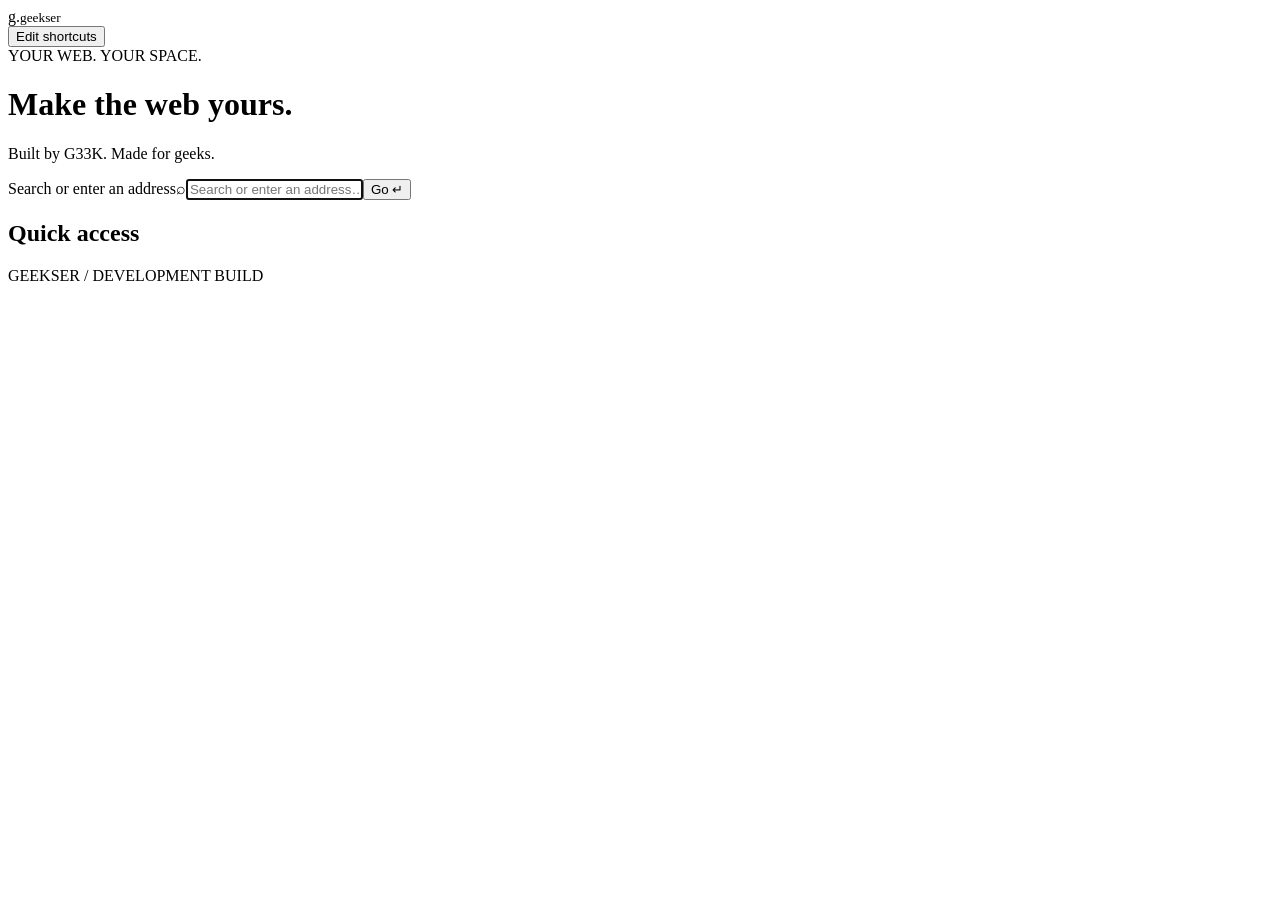
==== app/home/index.html @ 69871349 "feat(linux): add standalone Geekser development launcher (app/home/index.html)" ====
<!doctype html>
<html lang="en">
<head>
<meta charset="utf-8">
<meta name="viewport" content="width=device-width, initial-scale=1">
<meta http-equiv="Content-Security-Policy" content="default-src 'none'; style-src 'self'; script-src 'self'; img-src 'none'; connect-src 'none'">
<title>Geekser</title>
<link rel="stylesheet" href="style.css">
</head>
<body>
<header><div class="logo">g<span>.</span><small>geekser</small></div><button id="edit" type="button">Edit shortcuts</button></header>
<main>
  <div class="intro"><div class="tag">YOUR WEB. YOUR SPACE.</div><h1>Make the web <span>yours.</span></h1><p>Built by G33K. Made for geeks.</p></div>
  <form id="search" role="search"><label for="query" class="sr">Search or enter an address</label><span class="glass">⌕</span><input id="query" autocomplete="off" spellcheck="false" placeholder="Search or enter an address…" autofocus><button type="submit">Go ↵</button></form>
  <div class="heading"><h2>Quick access</h2></div>
  <div class="tiles" id="tiles"></div>
  <section id="editor" hidden><h2>Add shortcut</h2><form id="add"><input id="name" maxlength="40" placeholder="Name" aria-label="Shortcut name" required><input id="url" type="url" placeholder="https://example.com" aria-label="Shortcut URL" required><button type="submit">Add</button></form></section>
</main>
<footer>GEEKSER / DEVELOPMENT BUILD</footer>
<script src="app.js"></script>
</body>
</html>
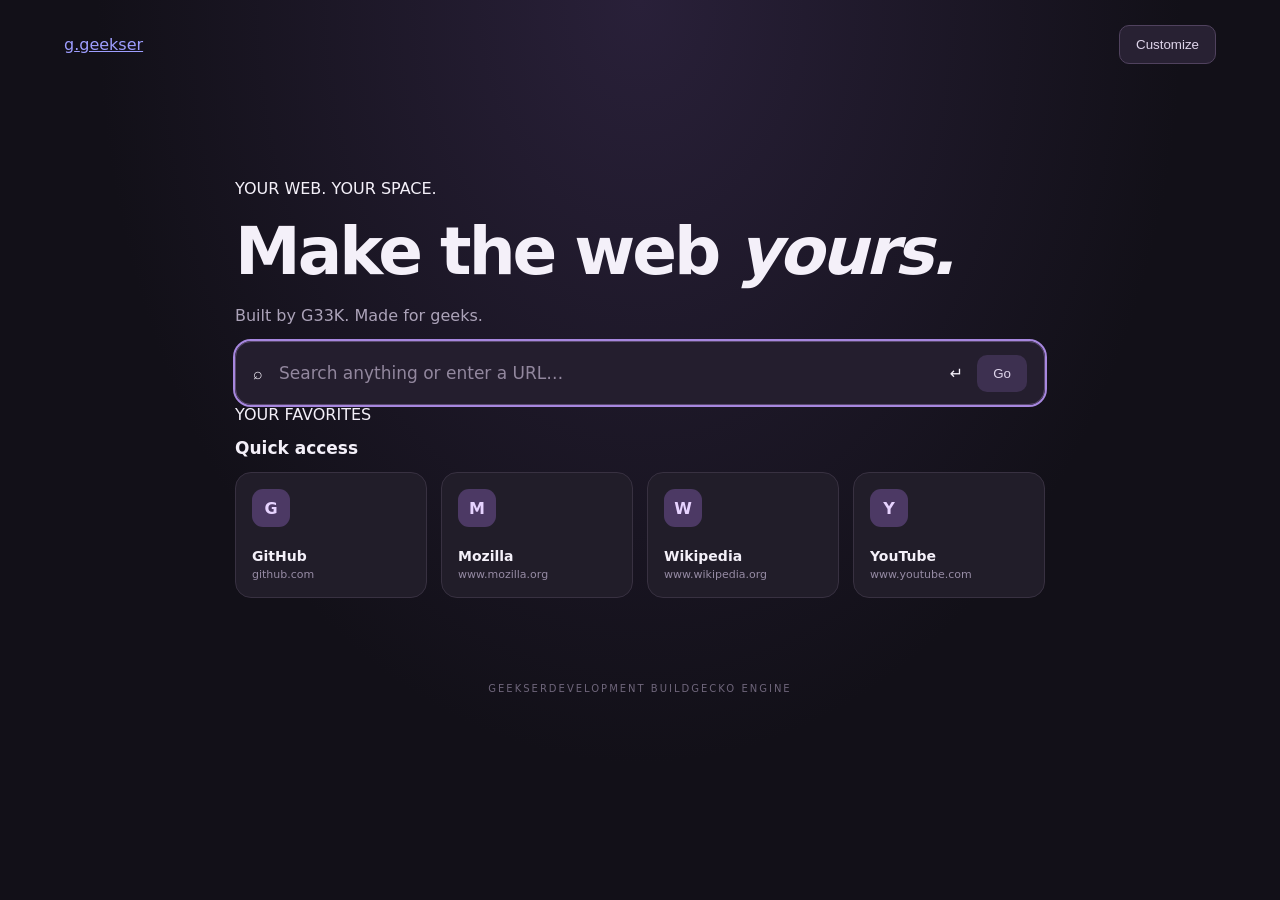
==== commit cc50ba38: "feat(home): redesign Geekser dashboard and editable reorderable quick access" ====
--- a/app/home/index.html
+++ b/app/home/index.html
@@ -4,19 +4,30 @@
 <meta charset="utf-8">
 <meta name="viewport" content="width=device-width, initial-scale=1">
 <meta http-equiv="Content-Security-Policy" content="default-src 'none'; style-src 'self'; script-src 'self'; img-src 'none'; connect-src 'none'">
-<title>Geekser</title>
+<title>Geekser — New tab</title>
 <link rel="stylesheet" href="style.css">
 </head>
 <body>
-<header><div class="logo">g<span>.</span><small>geekser</small></div><button id="edit" type="button">Edit shortcuts</button></header>
+<header class="topbar">
+  <a class="brand" href="index.html" aria-label="Geekser home"><span class="brand-mark">g<span>.</span></span><span class="brand-name">geekser</span></a>
+  <div class="top-actions"><span id="clock" aria-label="Local time"></span><button id="edit" type="button" aria-expanded="false" aria-controls="editor">Customize</button></div>
+</header>
 <main>
-  <div class="intro"><div class="tag">YOUR WEB. YOUR SPACE.</div><h1>Make the web <span>yours.</span></h1><p>Built by G33K. Made for geeks.</p></div>
-  <form id="search" role="search"><label for="query" class="sr">Search or enter an address</label><span class="glass">⌕</span><input id="query" autocomplete="off" spellcheck="false" placeholder="Search or enter an address…" autofocus><button type="submit">Go ↵</button></form>
-  <div class="heading"><h2>Quick access</h2></div>
-  <div class="tiles" id="tiles"></div>
-  <section id="editor" hidden><h2>Add shortcut</h2><form id="add"><input id="name" maxlength="40" placeholder="Name" aria-label="Shortcut name" required><input id="url" type="url" placeholder="https://example.com" aria-label="Shortcut URL" required><button type="submit">Add</button></form></section>
+  <div class="eyebrow"><span class="signal"></span> YOUR WEB. YOUR SPACE.</div>
+  <section class="hero"><h1>Make the web <em>yours.</em></h1><p>Built by G33K. Made for geeks.</p></section>
+  <form id="search" role="search"><label for="query" class="sr">Search or enter an address</label><span class="search-icon" aria-hidden="true">⌕</span><input id="query" autocomplete="off" spellcheck="false" placeholder="Search anything or enter a URL…" autofocus><span class="key-hint" aria-hidden="true">↵</span><button type="submit">Go</button></form>
+  <section class="shortcuts" aria-label="Quick access">
+    <div class="section-heading"><div><span class="section-kicker">YOUR FAVORITES</span><h2>Quick access</h2></div><span class="drag-hint" id="drag-hint" hidden>Drag to reorder · or use arrows</span></div>
+    <div class="tiles" id="tiles"></div>
+    <p class="empty" id="empty" hidden>No shortcuts yet. Select Customize to add your first one.</p>
+  </section>
+  <section id="editor" class="editor" hidden aria-label="Shortcut editor">
+    <div class="editor-heading"><h2>Add a shortcut</h2><p>Shortcuts are saved in this browser profile.</p></div>
+    <form id="add"><label>Name<input id="name" maxlength="40" placeholder="e.g. GitHub" required></label><label>Website<input id="url" type="url" placeholder="https://example.com" required></label><button type="submit">Add shortcut</button></form>
+    <p class="editor-note">While customizing, drag cards or use their arrow buttons to change the order.</p>
+  </section>
 </main>
-<footer>GEEKSER / DEVELOPMENT BUILD</footer>
+<footer><span>GEEKSER</span><span>DEVELOPMENT BUILD</span><span>GECKO ENGINE</span></footer>
 <script src="app.js"></script>
 </body>
 </html>
--- a/app/home/style.css
+++ b/app/home/style.css
@@ -0,0 +1 @@
+:root{color-scheme:dark;font-family:Inter,ui-sans-serif,system-ui,sans-serif;background:#121018;color:#f4f0f9}*{box-sizing:border-box}body{margin:0;min-height:100vh;background:radial-gradient(ellipse at 50% 0%,#292039,transparent 60%),#121018}header{padding:25px 5%;display:flex;align-items:center;justify-content:space-between}.logo{font-size:30px;font-weight:900;letter-spacing:-2px}.logo span,h1 span{color:#b795f4}.logo small{font-size:14px;letter-spacing:0;font-weight:600;color:#a9a1b7;margin-left:12px}button{cursor:pointer;background:#282133;border:1px solid #50425e;border-radius:10px;color:#dfd5eb;padding:11px 16px}button:hover,button:focus-visible{border-color:#c5a4f8}main{max-width:850px;margin:10vh auto 0;padding:0 20px}.intro{text-align:center}.tag{color:#bda0e9;font-size:11px;font-weight:700;letter-spacing:3px}h1{font-size:clamp(40px,6vw,66px);letter-spacing:-3px;margin:15px 0}p{color:#aca3b9}.intro p{margin-bottom:36px}#search{height:64px;display:flex;align-items:center;gap:14px;border:1px solid #5a4a6e;background:#241e2e;border-radius:16px;padding:0 17px}#search:focus-within{outline:2px solid #a787df}.glass{font-size:29px;color:#b996f4}#query{flex:1;min-width:0;background:none;border:0;outline:0;color:white;font:inherit;font-size:17px}#query::placeholder{color:#92879e}#search button{border:0;background:#3d3050}.heading{margin-top:53px}h2{font-size:17px}.tiles{display:grid;grid-template-columns:repeat(4,minmax(0,1fr));gap:14px}.tile{position:relative;background:#211d29;border:1px solid #383141;border-radius:16px;min-height:126px;padding:16px}.tile:hover{border-color:#8564b5;background:#292233}.tile a{height:100%;display:flex;flex-direction:column;justify-content:space-between;color:inherit;text-decoration:none}.initial{background:#4c3964;border-radius:11px;width:38px;height:38px;display:grid;place-items:center;font-weight:800;color:#e7d3ff}.tile strong,.tile small{display:block;overflow:hidden;text-overflow:ellipsis;white-space:nowrap}.tile strong{font-size:14px}.tile small{color:#968ba4;font-size:11px;margin-top:4px}.remove{position:absolute;top:8px;right:8px;padding:3px 8px}#editor{margin-top:24px;background:#211c2a;border:1px solid #43394f;padding:18px;border-radius:14px}#add{display:flex;gap:10px}#add input{min-width:0;flex:1;background:#14111a;border:1px solid #51455e;border-radius:9px;color:white;padding:12px}.sr{position:absolute;width:1px;height:1px;overflow:hidden;clip:rect(0,0,0,0)}footer{text-align:center;color:#6e657a;font-size:10px;letter-spacing:2px;margin:85px 0 25px}@media(max-width:650px){.tiles{grid-template-columns:repeat(2,minmax(0,1fr))}#add{flex-direction:column}main{margin-top:6vh}}@media(prefers-reduced-motion:reduce){*{scroll-behavior:auto!important}}
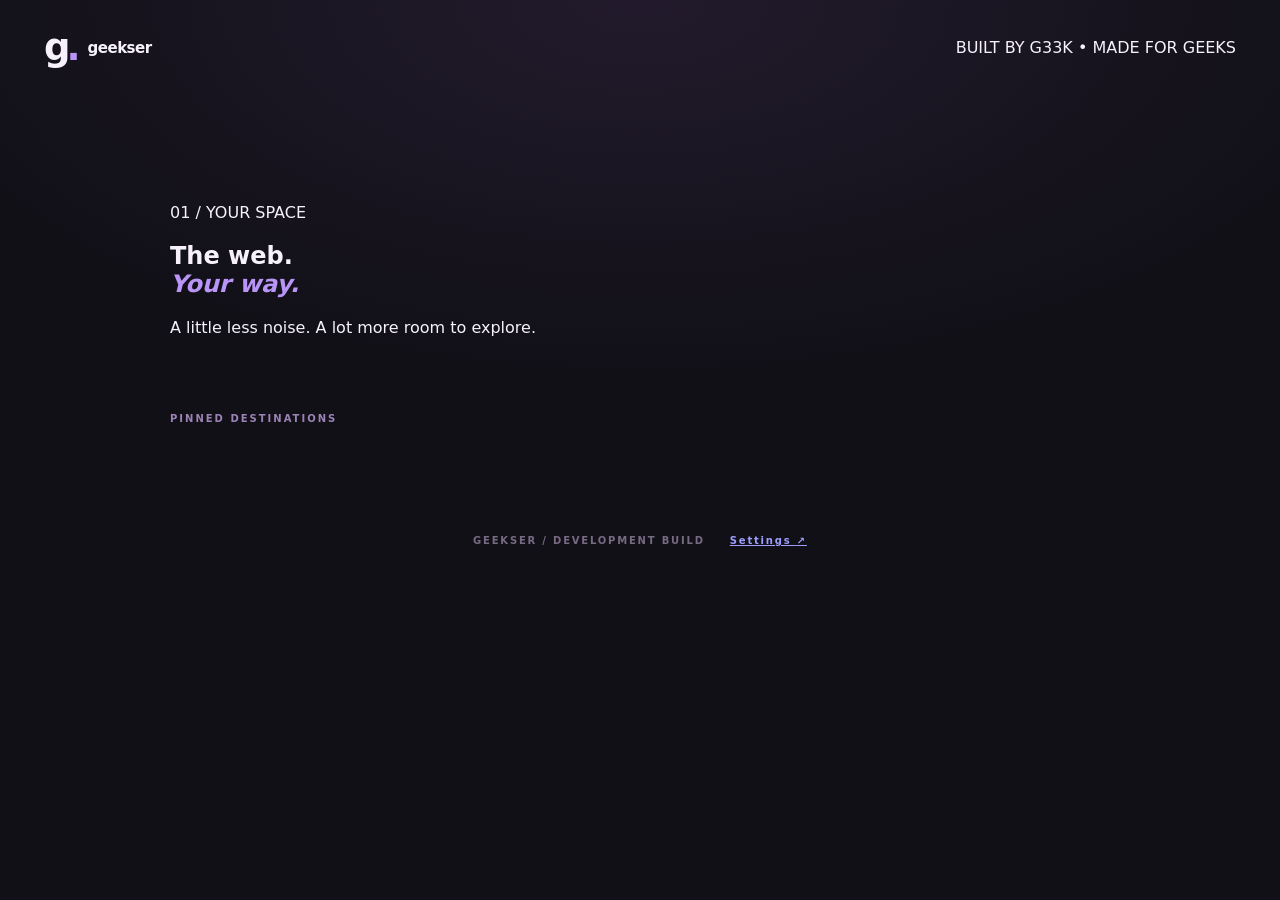
==== commit fbe2d489: "feat(home): focused new-tab design, separate settings and site favicons" ====
--- a/app/home/index.html
+++ b/app/home/index.html
@@ -3,31 +3,25 @@
 <head>
 <meta charset="utf-8">
 <meta name="viewport" content="width=device-width, initial-scale=1">
-<meta http-equiv="Content-Security-Policy" content="default-src 'none'; style-src 'self'; script-src 'self'; img-src 'none'; connect-src 'none'">
+<meta http-equiv="Content-Security-Policy" content="default-src 'none'; style-src 'self'; script-src 'self'; img-src https: http:; connect-src 'none'">
 <title>Geekser — New tab</title>
 <link rel="stylesheet" href="style.css">
 </head>
-<body>
+<body class="home">
+<div class="ambient" aria-hidden="true"><div class="ambient-grid"></div><div class="ambient-orbit orbit-one"></div><div class="ambient-orbit orbit-two"></div></div>
 <header class="topbar">
-  <a class="brand" href="index.html" aria-label="Geekser home"><span class="brand-mark">g<span>.</span></span><span class="brand-name">geekser</span></a>
-  <div class="top-actions"><span id="clock" aria-label="Local time"></span><button id="edit" type="button" aria-expanded="false" aria-controls="editor">Customize</button></div>
+  <div class="brand"><span class="brand-mark">g<span>.</span></span><span class="brand-name">geekser</span></div>
+  <span class="build-label">BUILT BY G33K <span>•</span> MADE FOR GEEKS</span>
 </header>
-<main>
-  <div class="eyebrow"><span class="signal"></span> YOUR WEB. YOUR SPACE.</div>
-  <section class="hero"><h1>Make the web <em>yours.</em></h1><p>Built by G33K. Made for geeks.</p></section>
-  <form id="search" role="search"><label for="query" class="sr">Search or enter an address</label><span class="search-icon" aria-hidden="true">⌕</span><input id="query" autocomplete="off" spellcheck="false" placeholder="Search anything or enter a URL…" autofocus><span class="key-hint" aria-hidden="true">↵</span><button type="submit">Go</button></form>
+<main class="home-main">
+  <section class="welcome" aria-label="Welcome"><span class="welcome-index">01 / YOUR SPACE</span><h1>The web.<br><em>Your way.</em></h1><p>A little less noise. A lot more room to explore.</p></section>
   <section class="shortcuts" aria-label="Quick access">
-    <div class="section-heading"><div><span class="section-kicker">YOUR FAVORITES</span><h2>Quick access</h2></div><span class="drag-hint" id="drag-hint" hidden>Drag to reorder · or use arrows</span></div>
+    <div class="section-heading"><span class="section-kicker">PINNED DESTINATIONS</span><span class="section-count" id="count"></span></div>
     <div class="tiles" id="tiles"></div>
-    <p class="empty" id="empty" hidden>No shortcuts yet. Select Customize to add your first one.</p>
-  </section>
-  <section id="editor" class="editor" hidden aria-label="Shortcut editor">
-    <div class="editor-heading"><h2>Add a shortcut</h2><p>Shortcuts are saved in this browser profile.</p></div>
-    <form id="add"><label>Name<input id="name" maxlength="40" placeholder="e.g. GitHub" required></label><label>Website<input id="url" type="url" placeholder="https://example.com" required></label><button type="submit">Add shortcut</button></form>
-    <p class="editor-note">While customizing, drag cards or use their arrow buttons to change the order.</p>
+    <p class="empty" id="empty" hidden>No shortcuts yet. Add some in <a href="settings.html">Geekser settings</a>.</p>
   </section>
 </main>
-<footer><span>GEEKSER</span><span>DEVELOPMENT BUILD</span><span>GECKO ENGINE</span></footer>
+<footer><span>GEEKSER <span class="footer-divider">/</span> DEVELOPMENT BUILD</span><a href="settings.html" aria-label="Open Geekser settings">Settings <span aria-hidden="true">↗</span></a></footer>
 <script src="app.js"></script>
 </body>
 </html>
--- a/app/home/style.css
+++ b/app/home/style.css
@@ -1 +1 @@
-:root{color-scheme:dark;font-family:Inter,ui-sans-serif,system-ui,sans-serif;background:#121018;color:#f4f0f9}*{box-sizing:border-box}body{margin:0;min-height:100vh;background:radial-gradient(ellipse at 50% 0%,#292039,transparent 60%),#121018}header{padding:25px 5%;display:flex;align-items:center;justify-content:space-between}.logo{font-size:30px;font-weight:900;letter-spacing:-2px}.logo span,h1 span{color:#b795f4}.logo small{font-size:14px;letter-spacing:0;font-weight:600;color:#a9a1b7;margin-left:12px}button{cursor:pointer;background:#282133;border:1px solid #50425e;border-radius:10px;color:#dfd5eb;padding:11px 16px}button:hover,button:focus-visible{border-color:#c5a4f8}main{max-width:850px;margin:10vh auto 0;padding:0 20px}.intro{text-align:center}.tag{color:#bda0e9;font-size:11px;font-weight:700;letter-spacing:3px}h1{font-size:clamp(40px,6vw,66px);letter-spacing:-3px;margin:15px 0}p{color:#aca3b9}.intro p{margin-bottom:36px}#search{height:64px;display:flex;align-items:center;gap:14px;border:1px solid #5a4a6e;background:#241e2e;border-radius:16px;padding:0 17px}#search:focus-within{outline:2px solid #a787df}.glass{font-size:29px;color:#b996f4}#query{flex:1;min-width:0;background:none;border:0;outline:0;color:white;font:inherit;font-size:17px}#query::placeholder{color:#92879e}#search button{border:0;background:#3d3050}.heading{margin-top:53px}h2{font-size:17px}.tiles{display:grid;grid-template-columns:repeat(4,minmax(0,1fr));gap:14px}.tile{position:relative;background:#211d29;border:1px solid #383141;border-radius:16px;min-height:126px;padding:16px}.tile:hover{border-color:#8564b5;background:#292233}.tile a{height:100%;display:flex;flex-direction:column;justify-content:space-between;color:inherit;text-decoration:none}.initial{background:#4c3964;border-radius:11px;width:38px;height:38px;display:grid;place-items:center;font-weight:800;color:#e7d3ff}.tile strong,.tile small{display:block;overflow:hidden;text-overflow:ellipsis;white-space:nowrap}.tile strong{font-size:14px}.tile small{color:#968ba4;font-size:11px;margin-top:4px}.remove{position:absolute;top:8px;right:8px;padding:3px 8px}#editor{margin-top:24px;background:#211c2a;border:1px solid #43394f;padding:18px;border-radius:14px}#add{display:flex;gap:10px}#add input{min-width:0;flex:1;background:#14111a;border:1px solid #51455e;border-radius:9px;color:white;padding:12px}.sr{position:absolute;width:1px;height:1px;overflow:hidden;clip:rect(0,0,0,0)}footer{text-align:center;color:#6e657a;font-size:10px;letter-spacing:2px;margin:85px 0 25px}@media(max-width:650px){.tiles{grid-template-columns:repeat(2,minmax(0,1fr))}#add{flex-direction:column}main{margin-top:6vh}}@media(prefers-reduced-motion:reduce){*{scroll-behavior:auto!important}}
+:root{color-scheme:dark;font-family:Inter,ui-sans-serif,system-ui,sans-serif;background:#111017;color:#f6f1fc}*{box-sizing:border-box}body{margin:0;min-height:100vh;background:radial-gradient(ellipse 65% 46% at 50% 0%,#33254280,transparent 90%),#111017}button,input{font:inherit}button{cursor:pointer}button:focus-visible,a:focus-visible,input:focus-visible{outline:2px solid #c7a4ff;outline-offset:3px}.topbar{max-width:1320px;margin:auto;padding:29px 44px;display:flex;align-items:center;justify-content:space-between}.brand{display:flex;align-items:center;gap:11px;color:inherit;text-decoration:none}.brand-mark{font-size:37px;font-weight:900;letter-spacing:-4px;line-height:1}.brand-mark span,h1 em{color:#b995f7}.brand-name{font-size:15px;font-weight:750;letter-spacing:-.5px}.top-actions{display:flex;align-items:center;gap:24px}#clock{font-size:13px;font-variant-numeric:tabular-nums;color:#a79aae}#edit{border:1px solid #51415e;background:#241d2c;color:#e9dff5;border-radius:11px;padding:10px 16px}#edit:hover,#edit[aria-expanded=true]{background:#3b2a4b;border-color:#9d76d3}main{width:min(940px,calc(100% - 48px));margin:clamp(65px,12vh,135px) auto 0}.eyebrow{display:flex;align-items:center;justify-content:center;gap:10px;font-size:11px;font-weight:800;letter-spacing:2.8px;color:#bda4e2}.signal{width:7px;height:7px;border-radius:50%;background:#b891f3;box-shadow:0 0 16px #a46af6}.hero{text-align:center}.hero h1{font-size:clamp(43px,6.4vw,76px);letter-spacing:-4px;line-height:1.1;margin:18px 0 13px;font-weight:790}.hero h1 em{font-style:normal}.hero p{color:#afa2bd;margin:0 0 42px;font-size:15px}#search{height:70px;display:flex;align-items:center;gap:15px;border:1px solid #645070;background:linear-gradient(115deg,#292034,#221b2a);border-radius:17px;padding:0 15px 0 23px;box-shadow:0 18px 55px #0004}#search:focus-within{border-color:#b58aec;box-shadow:0 0 0 3px #9b71c522,0 18px 55px #0004}.search-icon{font-size:31px;color:#bca0ed;line-height:1}#query{flex:1;min-width:0;background:transparent;border:0;outline:none;color:#f5edfc;font-size:17px}#query::placeholder{color:#9b8da9}.key-hint{border:1px solid #574662;border-radius:6px;padding:4px 7px;color:#a79ab5;font-size:12px}#search button{background:#a882e6;color:#17101e;border:0;border-radius:10px;font-weight:750;padding:11px 18px}#search button:hover{background:#c4a1fa}.shortcuts{margin-top:76px}.section-heading{display:flex;justify-content:space-between;align-items:end;margin-bottom:21px;gap:12px}.section-kicker{font-size:10px;font-weight:800;letter-spacing:2px;color:#9b83b6}.section-heading h2{margin:6px 0 0;font-size:22px;letter-spacing:-.6px}.drag-hint{font-size:12px;color:#9b8ba9}.tiles{display:grid;grid-template-columns:repeat(4,minmax(0,1fr));gap:14px}.tile{position:relative;min-height:152px;border-radius:17px;border:1px solid #393142;background:#201b27;transition:background .16s,border-color .16s,transform .16s}.tile:hover,.tile:focus-within{border-color:#8c6cb0;background:#2b2235;transform:translateY(-2px)}.tile.dragging{opacity:.4}.tile.drop-target{border-color:#c49df7;border-style:dashed}.tile-link{display:flex;flex-direction:column;justify-content:space-between;min-height:150px;padding:17px;color:inherit;text-decoration:none}.site-icon{display:grid;place-items:center;width:44px;height:44px;border-radius:12px;background:var(--icon-bg,#493359);color:#f3e5ff;font-size:19px;font-weight:850;letter-spacing:-1px}.site-details{min-width:0}.site-details strong,.site-details small{display:block;white-space:nowrap;overflow:hidden;text-overflow:ellipsis}.site-details strong{font-size:14px}.site-details small{font-size:11px;color:#a093ad;margin-top:5px}.tile-controls{position:absolute;right:7px;top:7px;display:flex;gap:4px}.tile-controls button{padding:3px 7px;border-radius:7px;border:1px solid #6c527f;background:#35263f;color:#f1e6fa;font-size:14px}.tile-controls button:disabled{opacity:.3;cursor:not-allowed}.tile.is-editing .tile-link{padding-top:45px}.tile.is-editing{cursor:grab}.empty{color:#aa9cb5;padding:25px 0}.editor{margin-top:25px;border:1px solid #45364e;background:#211a29;border-radius:17px;padding:23px}.editor-heading h2{font-size:18px;margin:0}.editor-heading p,.editor-note{font-size:12px;color:#a79ab5}.editor-heading p{margin:7px 0 20px}#add{display:grid;grid-template-columns:1fr 1.5fr auto;gap:12px;align-items:end}#add label{font-size:12px;color:#bbaec9}#add input{display:block;width:100%;margin-top:7px;padding:12px;border:1px solid #5b4967;border-radius:9px;background:#15111b;color:#fff}#add button{border:0;border-radius:9px;background:#a882e6;color:#1c1226;font-weight:750;padding:13px 16px}.editor-note{margin:17px 0 0}.sr{position:absolute;width:1px;height:1px;overflow:hidden;clip:rect(0,0,0,0)}footer{display:flex;justify-content:center;gap:25px;margin:90px 0 25px;font-size:10px;font-weight:700;letter-spacing:1.8px;color:#776a83}@media(max-width:700px){.topbar{padding:22px}.tiles{grid-template-columns:repeat(2,minmax(0,1fr))}#add{grid-template-columns:1fr}.hero h1{letter-spacing:-2px}main{margin-top:65px}.shortcuts{margin-top:52px}}@media(max-width:400px){.key-hint{display:none}.tile-link{padding:12px}footer{gap:10px;font-size:8px}}@media(prefers-reduced-motion:reduce){.tile{transition:none}}
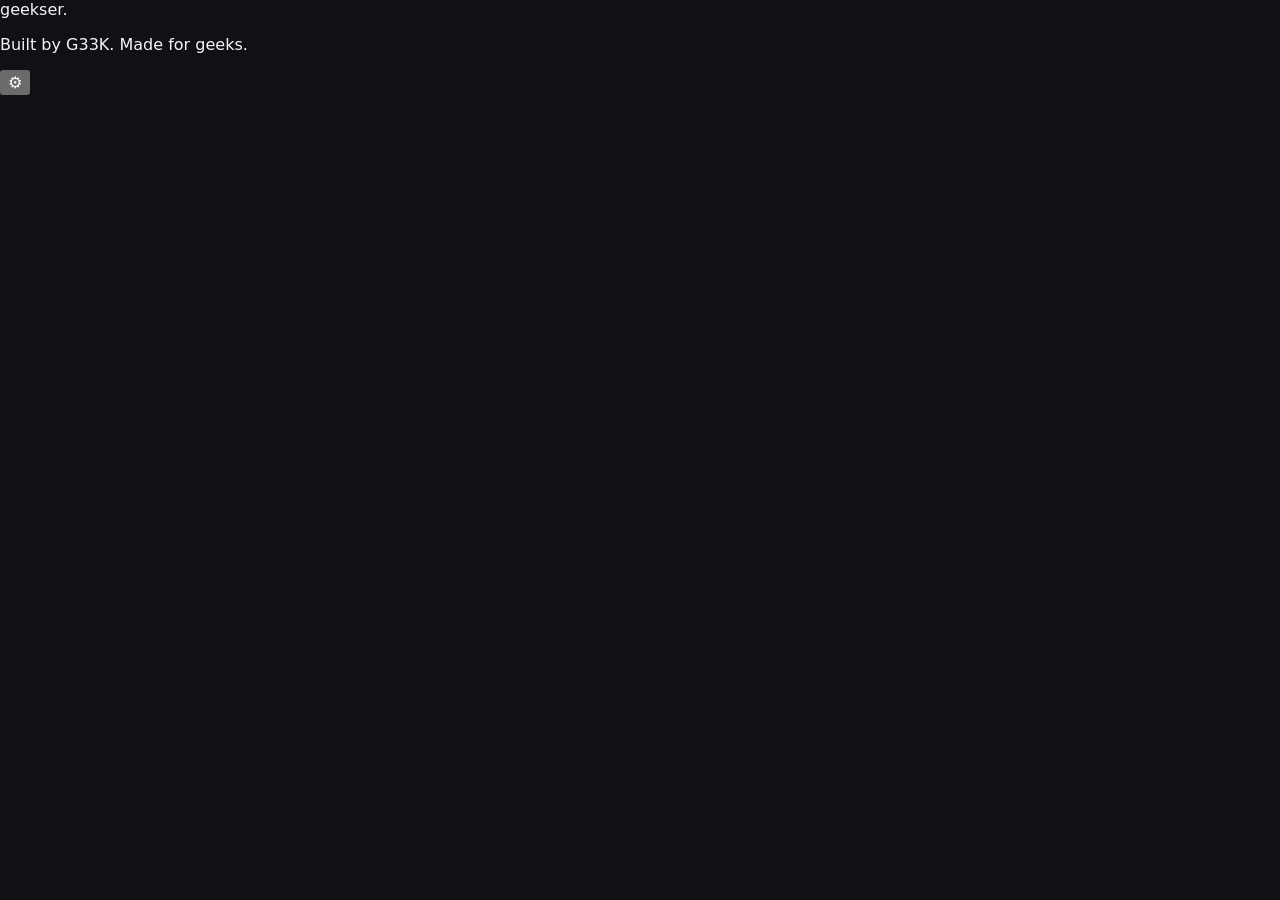
==== commit f4c30314: "feat: modular new tab with draggable widgets and in-place customization" ====
--- a/app/home/index.html
+++ b/app/home/index.html
@@ -1,27 +1,3 @@
 <!doctype html>
-<html lang="en">
-<head>
-<meta charset="utf-8">
-<meta name="viewport" content="width=device-width, initial-scale=1">
-<meta http-equiv="Content-Security-Policy" content="default-src 'none'; style-src 'self'; script-src 'self'; img-src https: http:; connect-src 'none'">
-<title>Geekser — New tab</title>
-<link rel="stylesheet" href="style.css">
-</head>
-<body class="home">
-<div class="ambient" aria-hidden="true"><div class="ambient-grid"></div><div class="ambient-orbit orbit-one"></div><div class="ambient-orbit orbit-two"></div></div>
-<header class="topbar">
-  <div class="brand"><span class="brand-mark">g<span>.</span></span><span class="brand-name">geekser</span></div>
-  <span class="build-label">BUILT BY G33K <span>•</span> MADE FOR GEEKS</span>
-</header>
-<main class="home-main">
-  <section class="welcome" aria-label="Welcome"><span class="welcome-index">01 / YOUR SPACE</span><h1>The web.<br><em>Your way.</em></h1><p>A little less noise. A lot more room to explore.</p></section>
-  <section class="shortcuts" aria-label="Quick access">
-    <div class="section-heading"><span class="section-kicker">PINNED DESTINATIONS</span><span class="section-count" id="count"></span></div>
-    <div class="tiles" id="tiles"></div>
-    <p class="empty" id="empty" hidden>No shortcuts yet. Add some in <a href="settings.html">Geekser settings</a>.</p>
-  </section>
-</main>
-<footer><span>GEEKSER <span class="footer-divider">/</span> DEVELOPMENT BUILD</span><a href="settings.html" aria-label="Open Geekser settings">Settings <span aria-hidden="true">↗</span></a></footer>
-<script src="app.js"></script>
-</body>
-</html>
+<html lang="en"><head><meta charset="utf-8"><meta name="viewport" content="width=device-width, initial-scale=1"><meta http-equiv="Content-Security-Policy" content="default-src 'none'; style-src 'self'; script-src 'self'; img-src https: http:; connect-src 'none'"><title>Geekser — New tab</title><link rel="stylesheet" href="style.css"><link rel="stylesheet" href="modules.css"></head>
+<body class="home"><div class="wallpaper" aria-hidden="true"></div><main id="workspace" class="workspace" aria-label="Customizable new tab"><section id="module-header" class="module" data-module="header"><div class="hero-brand">geekser<span>.</span></div><p id="hero-subtitle">Built by G33K. Made for geeks.</p></section><section id="module-shortcuts" class="module" data-module="shortcuts"><div id="tiles" class="tiles"></div><p id="empty" class="empty" hidden>No shortcuts. Add them in your layout settings.</p></section><section id="module-clock" class="module" data-module="clock"><time id="clock"></time><span id="date"></span></section></main><button id="layout-toggle" class="layout-toggle" type="button" aria-label="Edit new tab layout" title="Edit layout">⚙</button><aside id="layout-editor" class="layout-editor" hidden><div class="layout-editor-head"><strong>Customize new tab</strong><button id="layout-close" aria-label="Close editor" type="button">×</button></div><p>Drag modules to move them. Resize with the corner handle.</p><label><input id="show-header" type="checkbox"> Heading</label><label><input id="show-shortcuts" type="checkbox"> Shortcuts</label><label><input id="show-clock" type="checkbox"> Clock</label><label>Heading text<input id="heading-text" maxlength="80"></label><label>Subtitle<input id="subtitle-text" maxlength="140"></label><label>Background<select id="wallpaper-select"><option value="slate">Slate</option><option value="ink">Ink</option><option value="violet">Violet</option></select></label><div class="layout-actions"><button id="add-shortcut" type="button">Add shortcut</button><button id="reset-layout" type="button">Reset layout</button></div><p class="layout-note">Browser-wide preferences remain in Firefox settings.</p></aside><dialog id="shortcut-dialog"><form id="shortcut-form" method="dialog"><h2>Add shortcut</h2><label>Name<input id="shortcut-name" required maxlength="40"></label><label>URL<input id="shortcut-url" type="url" required placeholder="https://example.com"></label><div class="dialog-actions"><button value="cancel" formnovalidate>Cancel</button><button id="shortcut-save" value="save">Save</button></div></form></dialog><script src="modules.js"></script></body></html>
--- a/app/home/style.css
+++ b/app/home/style.css
@@ -1 +1 @@
-:root{color-scheme:dark;font-family:Inter,ui-sans-serif,system-ui,sans-serif;background:#111017;color:#f6f1fc}*{box-sizing:border-box}body{margin:0;min-height:100vh;background:radial-gradient(ellipse 65% 46% at 50% 0%,#33254280,transparent 90%),#111017}button,input{font:inherit}button{cursor:pointer}button:focus-visible,a:focus-visible,input:focus-visible{outline:2px solid #c7a4ff;outline-offset:3px}.topbar{max-width:1320px;margin:auto;padding:29px 44px;display:flex;align-items:center;justify-content:space-between}.brand{display:flex;align-items:center;gap:11px;color:inherit;text-decoration:none}.brand-mark{font-size:37px;font-weight:900;letter-spacing:-4px;line-height:1}.brand-mark span,h1 em{color:#b995f7}.brand-name{font-size:15px;font-weight:750;letter-spacing:-.5px}.top-actions{display:flex;align-items:center;gap:24px}#clock{font-size:13px;font-variant-numeric:tabular-nums;color:#a79aae}#edit{border:1px solid #51415e;background:#241d2c;color:#e9dff5;border-radius:11px;padding:10px 16px}#edit:hover,#edit[aria-expanded=true]{background:#3b2a4b;border-color:#9d76d3}main{width:min(940px,calc(100% - 48px));margin:clamp(65px,12vh,135px) auto 0}.eyebrow{display:flex;align-items:center;justify-content:center;gap:10px;font-size:11px;font-weight:800;letter-spacing:2.8px;color:#bda4e2}.signal{width:7px;height:7px;border-radius:50%;background:#b891f3;box-shadow:0 0 16px #a46af6}.hero{text-align:center}.hero h1{font-size:clamp(43px,6.4vw,76px);letter-spacing:-4px;line-height:1.1;margin:18px 0 13px;font-weight:790}.hero h1 em{font-style:normal}.hero p{color:#afa2bd;margin:0 0 42px;font-size:15px}#search{height:70px;display:flex;align-items:center;gap:15px;border:1px solid #645070;background:linear-gradient(115deg,#292034,#221b2a);border-radius:17px;padding:0 15px 0 23px;box-shadow:0 18px 55px #0004}#search:focus-within{border-color:#b58aec;box-shadow:0 0 0 3px #9b71c522,0 18px 55px #0004}.search-icon{font-size:31px;color:#bca0ed;line-height:1}#query{flex:1;min-width:0;background:transparent;border:0;outline:none;color:#f5edfc;font-size:17px}#query::placeholder{color:#9b8da9}.key-hint{border:1px solid #574662;border-radius:6px;padding:4px 7px;color:#a79ab5;font-size:12px}#search button{background:#a882e6;color:#17101e;border:0;border-radius:10px;font-weight:750;padding:11px 18px}#search button:hover{background:#c4a1fa}.shortcuts{margin-top:76px}.section-heading{display:flex;justify-content:space-between;align-items:end;margin-bottom:21px;gap:12px}.section-kicker{font-size:10px;font-weight:800;letter-spacing:2px;color:#9b83b6}.section-heading h2{margin:6px 0 0;font-size:22px;letter-spacing:-.6px}.drag-hint{font-size:12px;color:#9b8ba9}.tiles{display:grid;grid-template-columns:repeat(4,minmax(0,1fr));gap:14px}.tile{position:relative;min-height:152px;border-radius:17px;border:1px solid #393142;background:#201b27;transition:background .16s,border-color .16s,transform .16s}.tile:hover,.tile:focus-within{border-color:#8c6cb0;background:#2b2235;transform:translateY(-2px)}.tile.dragging{opacity:.4}.tile.drop-target{border-color:#c49df7;border-style:dashed}.tile-link{display:flex;flex-direction:column;justify-content:space-between;min-height:150px;padding:17px;color:inherit;text-decoration:none}.site-icon{display:grid;place-items:center;width:44px;height:44px;border-radius:12px;background:var(--icon-bg,#493359);color:#f3e5ff;font-size:19px;font-weight:850;letter-spacing:-1px}.site-details{min-width:0}.site-details strong,.site-details small{display:block;white-space:nowrap;overflow:hidden;text-overflow:ellipsis}.site-details strong{font-size:14px}.site-details small{font-size:11px;color:#a093ad;margin-top:5px}.tile-controls{position:absolute;right:7px;top:7px;display:flex;gap:4px}.tile-controls button{padding:3px 7px;border-radius:7px;border:1px solid #6c527f;background:#35263f;color:#f1e6fa;font-size:14px}.tile-controls button:disabled{opacity:.3;cursor:not-allowed}.tile.is-editing .tile-link{padding-top:45px}.tile.is-editing{cursor:grab}.empty{color:#aa9cb5;padding:25px 0}.editor{margin-top:25px;border:1px solid #45364e;background:#211a29;border-radius:17px;padding:23px}.editor-heading h2{font-size:18px;margin:0}.editor-heading p,.editor-note{font-size:12px;color:#a79ab5}.editor-heading p{margin:7px 0 20px}#add{display:grid;grid-template-columns:1fr 1.5fr auto;gap:12px;align-items:end}#add label{font-size:12px;color:#bbaec9}#add input{display:block;width:100%;margin-top:7px;padding:12px;border:1px solid #5b4967;border-radius:9px;background:#15111b;color:#fff}#add button{border:0;border-radius:9px;background:#a882e6;color:#1c1226;font-weight:750;padding:13px 16px}.editor-note{margin:17px 0 0}.sr{position:absolute;width:1px;height:1px;overflow:hidden;clip:rect(0,0,0,0)}footer{display:flex;justify-content:center;gap:25px;margin:90px 0 25px;font-size:10px;font-weight:700;letter-spacing:1.8px;color:#776a83}@media(max-width:700px){.topbar{padding:22px}.tiles{grid-template-columns:repeat(2,minmax(0,1fr))}#add{grid-template-columns:1fr}.hero h1{letter-spacing:-2px}main{margin-top:65px}.shortcuts{margin-top:52px}}@media(max-width:400px){.key-hint{display:none}.tile-link{padding:12px}footer{gap:10px;font-size:8px}}@media(prefers-reduced-motion:reduce){.tile{transition:none}}
+:root{color-scheme:dark;font-family:Inter,ui-sans-serif,system-ui,sans-serif;background:#101015;color:#f7f4fc}*{box-sizing:border-box}body{margin:0;min-height:100vh;position:relative;isolation:isolate;overflow-x:hidden;background:#101015}a{color:inherit}button,input{font:inherit}button{cursor:pointer}a:focus-visible,button:focus-visible,input:focus-visible,.tile:focus-visible{outline:2px solid #cba8ff;outline-offset:3px}.ambient{position:fixed;inset:0;z-index:-1;pointer-events:none;overflow:hidden;background:linear-gradient(128deg,#14151c 0%,#111016 50%,#19131d 100%)}.ambient::before{content:"";position:absolute;inset:0;background:radial-gradient(ellipse 40% 65% at 85% 75%,#70458428,transparent 85%),radial-gradient(ellipse 45% 50% at 8% 0%,#50658a21,transparent 90%)}.ambient-grid{position:absolute;inset:-30%;opacity:.32;background-image:linear-gradient(#867d9920 1px,transparent 1px),linear-gradient(90deg,#867d9920 1px,transparent 1px);background-size:70px 70px;transform:perspective(850px) rotateX(26deg) rotateZ(-12deg) scale(1.2);mask-image:linear-gradient(120deg,#000,transparent 80%)}.ambient-orbit{position:absolute;width:680px;height:680px;border:1px solid #b68acf20;border-radius:50%;right:-270px;top:10%;transform:rotate(-26deg) scaleX(.7)}.orbit-two{width:920px;height:920px;right:-380px;top:-5%;border-color:#b68acf12}.topbar{max-width:1420px;margin:auto;padding:34px 5%;display:flex;align-items:center;justify-content:space-between}.brand{display:flex;align-items:center;gap:12px;text-decoration:none}.brand-mark{font-size:39px;font-weight:900;letter-spacing:-4px;line-height:1}.brand-mark span,h1 em{color:#b996f5}.brand-name{font-size:15px;font-weight:750;letter-spacing:-.4px}.build-label{font-size:10px;font-weight:750;letter-spacing:1.8px;color:#8f859b}.build-label span{padding:0 9px;color:#a983d4}.home-main{width:min(1080px,calc(100% - 64px));margin:clamp(62px,12vh,140px) auto 0}.welcome{border-left:2px solid #a57ed6;padding-left:32px}.welcome-index,.section-kicker{color:#b69acb;font-size:10px;font-weight:800;letter-spacing:2.5px}.welcome h1{font-size:clamp(55px,8.6vw,112px);letter-spacing:-6px;line-height:1.02;margin:20px 0 18px;font-weight:800}.welcome h1 em{font-style:normal}.welcome p{font-size:15px;color:#b3a9bd;margin:0}.shortcuts{margin-top:clamp(75px,11vh,125px)}.section-heading{display:flex;justify-content:space-between;align-items:center;margin-bottom:21px}.section-count{font-size:10px;letter-spacing:1.7px;color:#8c8298}.tiles{display:grid;grid-template-columns:repeat(4,minmax(0,1fr));gap:15px}.tile{position:relative;min-height:153px;background:linear-gradient(135deg,#25232eeb,#1d1b25e8);border:1px solid #47404f;border-radius:16px;transition:transform .18s,border-color .18s,background .18s}.tile:hover,.tile:focus-within{transform:translateY(-4px);border-color:#a27cc5;background:#302736}.tile-link{display:flex;flex-direction:column;justify-content:space-between;min-height:151px;padding:18px;text-decoration:none}.site-icon{display:grid;place-items:center;width:47px;height:47px;border-radius:13px;background:var(--icon-bg,#4b3b60);color:#f5e8ff;font-size:20px;font-weight:800}.favicon{display:none;width:26px;height:26px;object-fit:contain}.favicon.loaded{display:block}.site-details strong,.site-details small{display:block;white-space:nowrap;overflow:hidden;text-overflow:ellipsis}.site-details strong{font-size:15px;font-weight:750}.site-details small{font-size:11px;color:#a69bac;margin-top:5px}.empty{color:#aa9cb5;padding:25px 0}.empty a{color:#c5a0f3}footer{max-width:1420px;margin:100px auto 0;padding:24px 5% 30px;display:flex;justify-content:space-between;align-items:center;gap:15px;color:#807488;font-size:10px;font-weight:750;letter-spacing:1.6px}footer a{color:#a89bb4;text-decoration:none}footer a:hover{color:#dfc6ff}.footer-divider{padding:0 8px;color:#a985d6}.settings{background:radial-gradient(ellipse at 70% 0%,#30243c70,transparent 50%),#101015}.back-link{font-size:13px;color:#c5b2d9;text-decoration:none}.settings-main{width:min(1080px,calc(100% - 64px));margin:55px auto 0}.settings-main h1{font-size:clamp(42px,6vw,72px);letter-spacing:-3px;margin:12px 0}.settings-main h1 em{font-style:normal}.settings-description{color:#a99db3;font-size:14px;max-width:550px;line-height:1.7;margin-bottom:40px}.settings-panel{background:#1d1924;border:1px solid #44384c;border-radius:18px;padding:26px;margin-bottom:22px}.settings-panel h2{font-size:19px;margin:0 0 20px}.settings-panel .section-heading h2{margin:0}.settings-tiles{grid-template-columns:repeat(4,minmax(0,1fr))}.tile.is-editing{cursor:grab}.tile.dragging{opacity:.45}.tile.drop-target{border-color:#d0a8ff;border-style:dashed}.remove-shortcut{position:absolute;right:10px;top:10px;display:grid;place-items:center;width:27px;height:27px;padding:0;border:1px solid #765e82;border-radius:8px;background:#3b2a42;color:#f4e5ff;font-size:21px;line-height:1}.remove-shortcut:hover{background:#754051}.add-form{display:grid;grid-template-columns:1fr 1.5fr auto;align-items:end;gap:14px}.add-form label{font-size:12px;color:#c6b8d3}.add-form input{display:block;width:100%;margin-top:8px;padding:13px;border:1px solid #594764;border-radius:9px;background:#131019;color:#fff}.add-form button{border:0;border-radius:9px;background:#ad88e5;color:#1d1227;font-weight:800;padding:14px 18px}.add-form button:hover{background:#c4a2f6}@media(max-width:780px){.tiles,.settings-tiles{grid-template-columns:repeat(2,minmax(0,1fr))}.add-form{grid-template-columns:1fr}.welcome h1{letter-spacing:-3px}}@media(max-width:480px){.topbar{padding:23px 6%}.home-main,.settings-main{width:calc(100% - 36px)}.welcome{padding-left:20px}.welcome h1{font-size:51px}.build-label{display:none}.tile-link{padding:13px}.ambient-orbit{right:-500px}footer{font-size:9px}}@media(prefers-reduced-motion:reduce){.tile{transition:none}}
